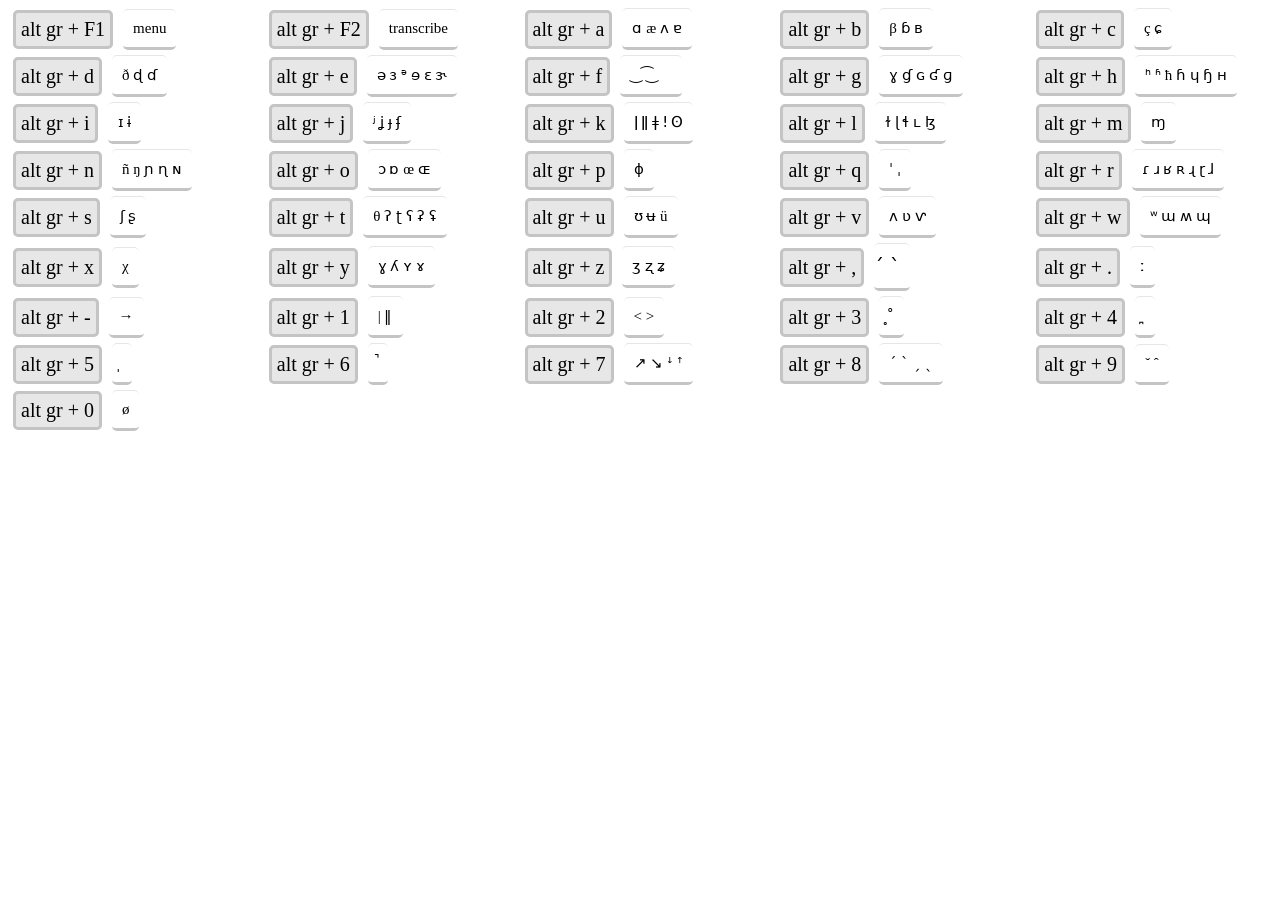
==== structure_shortcuts.html @ a64a6555 "added overlay when using shortcuts, integrated settings.json to save preference whether user wants t" ====
<!DOCTYPE html>
<html lang="en">
<head>
  <meta charset="UTF-8">
  <meta name="viewport" content="width=device-width, initial-scale=1.0">
  <title>Document</title>
</head>
<body>
  <style>
  .container {
    display: grid;
    grid-template-columns: repeat(auto-fill, minmax(200px, 1fr));
    column-gap: 15px;
    row-gap: 5px;
  }
  .item {
    display: flex;
    align-items: center;
  }
  .shortcut {
    font-size: 20px;
    background-color: rgb(231, 231, 231);
    border: 3px solid rgb(196, 196, 196);
    border-radius: 5px;
    padding: 5px;
    margin: 0 5px;
    white-space: nowrap;
  }
  .symbols {
    font-size: 15px;
    border-top: .1px solid rgb(230, 230, 230);
    border-bottom: 3px solid rgb(196, 196, 196);
    border-radius: 5px;
    padding: 10px;
    margin: 0 5px;
  }
  .symbols.liaison {
    padding: 10px 30px 10px 10px;
  }
  .symbols.accents {
    padding: 10px 0 10px 10px;
    letter-spacing: 10px;
    font-size: 20px;
  }
</style>

<div class="container">
  <div class="item">
    <div class="shortcut">alt gr + F1</div>
    <div class="symbols">menu</div>
  </div>
  <div class="item">
    <div class="shortcut">alt gr + F2</div>
    <div class="symbols">transcribe</div>
  </div>
  <div class="item">
    <div class="shortcut">alt gr + a</div>
    <div class="symbols">ɑ æ ʌ ɐ</div>
  </div>
  <div class="item">
    <div class="shortcut">alt gr + b</div>
    <div class="symbols">β ɓ ʙ</div>
  </div>
  <div class="item">
    <div class="shortcut">alt gr + c</div>
    <div class="symbols">ç ɕ</div>
  </div>
  <div class="item">
    <div class="shortcut">alt gr + d</div>
    <div class="symbols">ð ɖ ɗ</div>
  </div>
  <div class="item">
    <div class="shortcut">alt gr + e</div>
    <div class="symbols">ə ɜ ᵊ ɘ ɛ ɝ</div>
  </div>
  <div class="item">
    <div class="shortcut">alt gr + f</div>
    <div class="symbols liaison">‿  ͡   ͜  </div>
  </div>
  <div class="item">
    <div class="shortcut">alt gr + g</div>
    <div class="symbols">ɣ ɠ ɢ ʛ ɡ</div>
  </div>
  <div class="item">
    <div class="shortcut">alt gr + h</div>
    <div class="symbols">ʰ ʱ ħ ɦ ɥ ɧ ʜ</div>
  </div>
  <div class="item">
    <div class="shortcut">alt gr + i</div>
    <div class="symbols">ɪ ɨ</div>
  </div>
  <div class="item">
    <div class="shortcut">alt gr + j</div>
    <div class="symbols">ʲ ʝ ɟ ʄ</div>
  </div>
  <div class="item">
    <div class="shortcut">alt gr + k</div>
    <div class="symbols">ǀ ǁ ǂ ǃ ʘ</div>
  </div>
  <div class="item">
    <div class="shortcut">alt gr + l</div>
    <div class="symbols">ɫ ɭ ɬ ʟ ɮ</div>
  </div>
  <div class="item">
    <div class="shortcut">alt gr + m</div>
    <div class="symbols">ɱ</div>
  </div>
  <div class="item">
    <div class="shortcut">alt gr + n</div>
    <div class="symbols">ñ ŋ ɲ ɳ ɴ</div>
  </div>
  <div class="item">
    <div class="shortcut">alt gr + o</div>
    <div class="symbols">ɔ ɒ œ ɶ</div>
  </div>
  <div class="item">
    <div class="shortcut">alt gr + p</div>
    <div class="symbols">ɸ</div>
  </div>
  <div class="item">
    <div class="shortcut">alt gr + q</div>
    <div class="symbols">ˈ ˌ</div>
  </div>
  <div class="item">
    <div class="shortcut">alt gr + r</div>
    <div class="symbols">ɾ ɹ ʁ ʀ ɻ ɽ ɺ</div>
  </div>
  <div class="item">
    <div class="shortcut">alt gr + s</div>
    <div class="symbols">ʃ ʂ</div>
  </div>
  <div class="item">
    <div class="shortcut">alt gr + t</div>
    <div class="symbols">θ ʔ ʈ ʕ ʡ ʢ</div>
  </div>
  <div class="item">
    <div class="shortcut">alt gr + u</div>
    <div class="symbols">ʊ ʉ ü</div>
  </div>
  <div class="item">
    <div class="shortcut">alt gr + v</div>
    <div class="symbols">ʌ ʋ ⱱ</div>
  </div>
  <div class="item">
    <div class="shortcut">alt gr + w</div>
    <div class="symbols">ʷ ɯ ʍ ɰ</div>
  </div>
  <div class="item">
    <div class="shortcut">alt gr + x</div>
    <div class="symbols">χ</div>
  </div>
  <div class="item">
    <div class="shortcut">alt gr + y</div>
    <div class="symbols">ɣ ʎ ʏ ɤ</div>
  </div>
  <div class="item">
    <div class="shortcut">alt gr + z</div>
    <div class="symbols">ʒ ʐ ʑ</div>
  </div>
  <div class="item">
    <div class="shortcut">alt gr + ,</div>
    <div class="symbols accents"> ́  ̀  </div>
  </div>
  <div class="item">
    <div class="shortcut">alt gr + .</div>
    <div class="symbols">ː</div>
  </div>
  <div class="item">
    <div class="shortcut">alt gr + -</div>
    <div class="symbols">→</div>
  </div>
  <div class="item">
    <div class="shortcut">alt gr + 1</div>
    <div class="symbols">| ‖</div>
  </div>
  <div class="item">
    <div class="shortcut">alt gr + 2</div>
    <div class="symbols">&lt; &gt;</div>
  </div>
  <div class="item">
    <div class="shortcut">alt gr + 3</div>
    <div class="symbols">̥ ̊</div>
  </div>
  <div class="item">
    <div class="shortcut">alt gr + 4</div>
    <div class="symbols">̪</div>
  </div>
  <div class="item">
    <div class="shortcut">alt gr + 5</div>
    <div class="symbols">̩</div>
  </div>
  <div class="item">
    <div class="shortcut">alt gr + 6</div>
    <div class="symbols">̚</div>
  </div>
  <div class="item">
    <div class="shortcut">alt gr + 7</div>
    <div class="symbols">↗ ↘ ꜜ ꜛ</div>
  </div>
  <div class="item">
    <div class="shortcut">alt gr + 8</div>
    <div class="symbols">ˊ ˋ ˏ ˎ</div>
  </div>
  <div class="item">
    <div class="shortcut">alt gr + 9</div>
    <div class="symbols">ˇ ˆ</div>
  </div>
  <div class="item">
    <div class="shortcut">alt gr + 0</div>
    <div class="symbols">ø</div>
  </div>
</div>
</body>
</html>
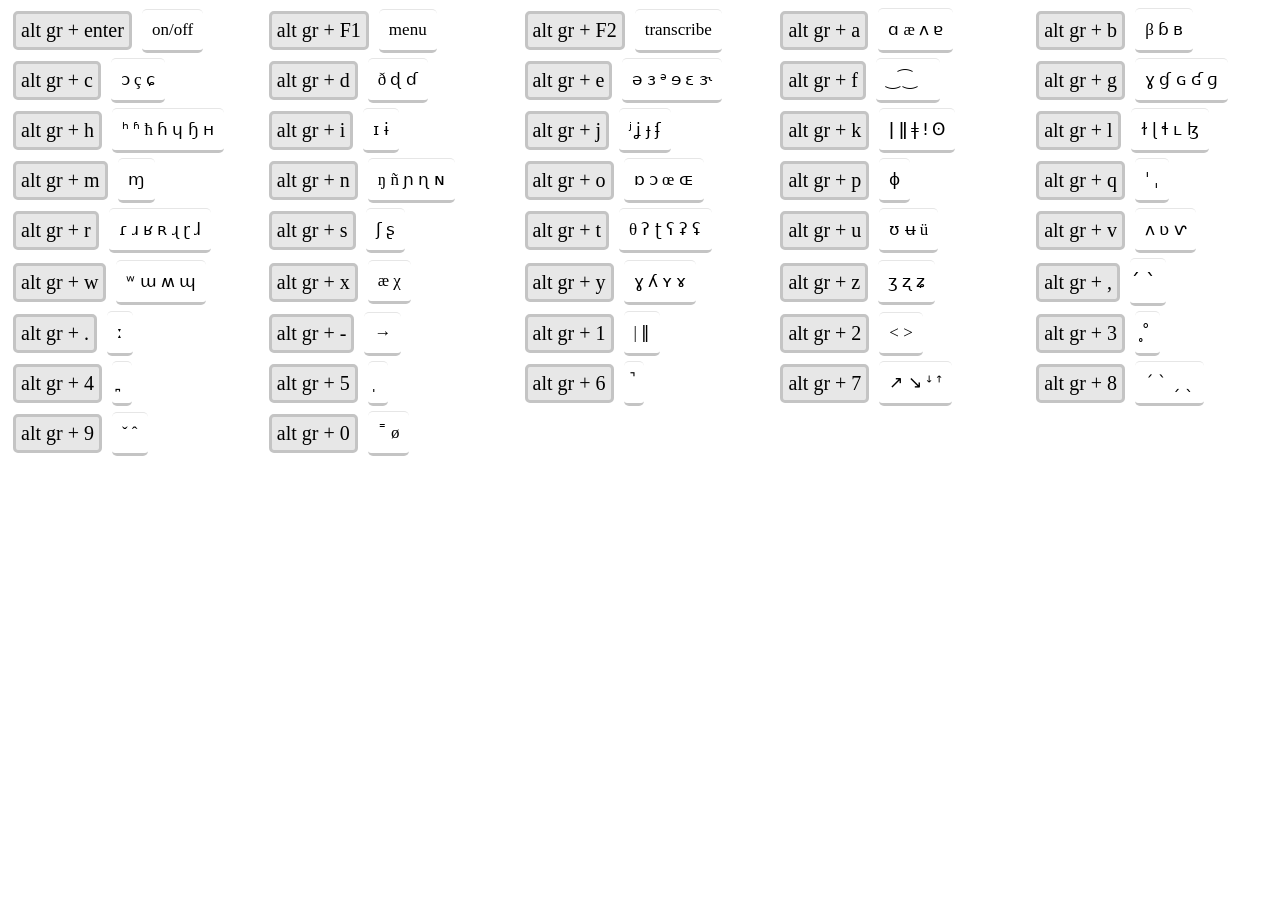
==== commit ab80d433: "Changed some symbols" ====
--- a/structure_shortcuts.html
+++ b/structure_shortcuts.html
@@ -27,7 +27,7 @@
     white-space: nowrap;
   }
   .symbols {
-    font-size: 15px;
+    font-size: 17px;
     border-top: .1px solid rgb(230, 230, 230);
     border-bottom: 3px solid rgb(196, 196, 196);
     border-radius: 5px;
@@ -46,6 +46,10 @@
 
 <div class="container">
   <div class="item">
+    <div class="shortcut">alt gr + enter</div>
+    <div class="symbols">on/off</div>
+  </div>
+  <div class="item">
     <div class="shortcut">alt gr + F1</div>
     <div class="symbols">menu</div>
   </div>
@@ -63,7 +67,7 @@
   </div>
   <div class="item">
     <div class="shortcut">alt gr + c</div>
-    <div class="symbols">ç ɕ</div>
+    <div class="symbols">ɔ ç ɕ</div>
   </div>
   <div class="item">
     <div class="shortcut">alt gr + d</div>
@@ -107,11 +111,11 @@
   </div>
   <div class="item">
     <div class="shortcut">alt gr + n</div>
-    <div class="symbols">ñ ŋ ɲ ɳ ɴ</div>
+    <div class="symbols">ŋ ñ ɲ ɳ ɴ</div>
   </div>
   <div class="item">
     <div class="shortcut">alt gr + o</div>
-    <div class="symbols">ɔ ɒ œ ɶ</div>
+    <div class="symbols">ɒ ɔ œ ɶ</div>
   </div>
   <div class="item">
     <div class="shortcut">alt gr + p</div>
@@ -147,7 +151,7 @@
   </div>
   <div class="item">
     <div class="shortcut">alt gr + x</div>
-    <div class="symbols">χ</div>
+    <div class="symbols">æ χ</div>
   </div>
   <div class="item">
     <div class="shortcut">alt gr + y</div>
@@ -207,7 +211,7 @@
   </div>
   <div class="item">
     <div class="shortcut">alt gr + 0</div>
-    <div class="symbols">ø</div>
+    <div class="symbols">˭ ø</div>
   </div>
 </div>
 </body>
